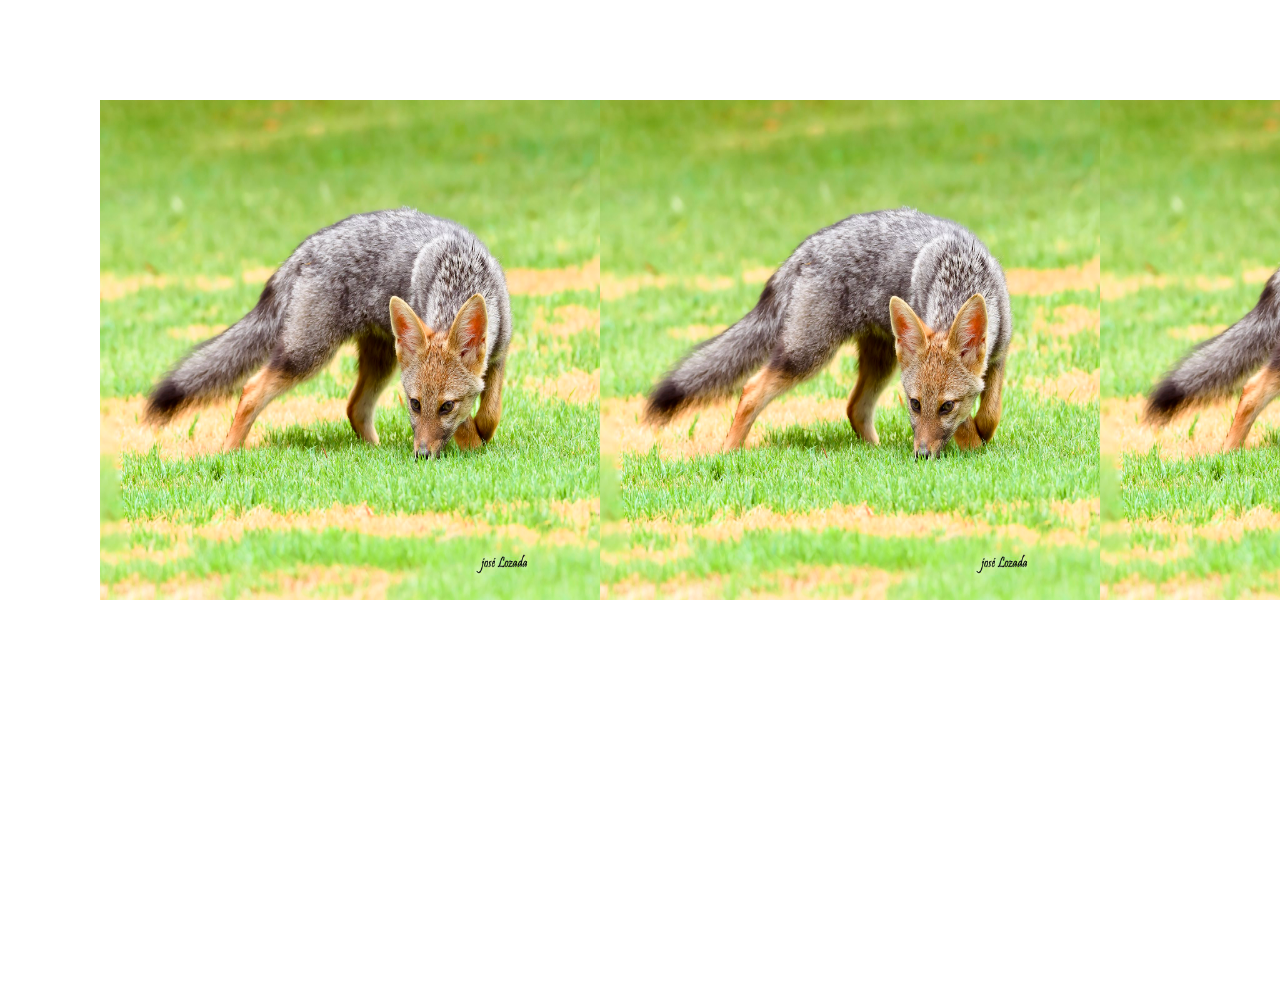
==== 作業二/index.html @ d9bd9595 "創建資料夾" ====
<!DOCTYPE html>
<html lang="en">
<head>
    <meta charset="UTF-8">
    <meta http-equiv="X-UA-Compatible" content="IE=edge">
    <meta name="viewport" content="width=device-width, initial-scale=1.0">
    <link rel="stylesheet" href="reset.css">
    <link rel="stylesheet" href="index.css">
    <title>輪播</title>
</head>
<body>
    <div class="imgs" id="imgs">
    </div>
    <div class="canvas">
        <ul class="imgbox">
            <li><img src="./imgs/Fox.jpeg" alt=""></li>
            <li><img src="./imgs/Fox.jpeg" alt=""></li>
            <li><img src="./imgs/Fox.jpeg" alt=""></li>
        </ul>
    </div>
</body>
<script src="index.js"></script>
</html>
---- 作業二/index.css ----
html,
body {
    height: 100%;
}
.imgs img{
    display: none;
    cursor: pointer;
}
.clearfix:after {
    content:'';
    display:table;
    clear:both;
}
.canvas { 
    position: relative;
    margin: 100px;
    width: 500px;
    height: 500px;
}
.canvas .imgbox {
    position: absolute;
    top: 0;
    left: 0;
}
.imgbox {
    width: 1500px;
}
.canvas li {
    float: left;
    list-style: none;
}
.canvas img {
    width: 500px;
    height: 500px;
}
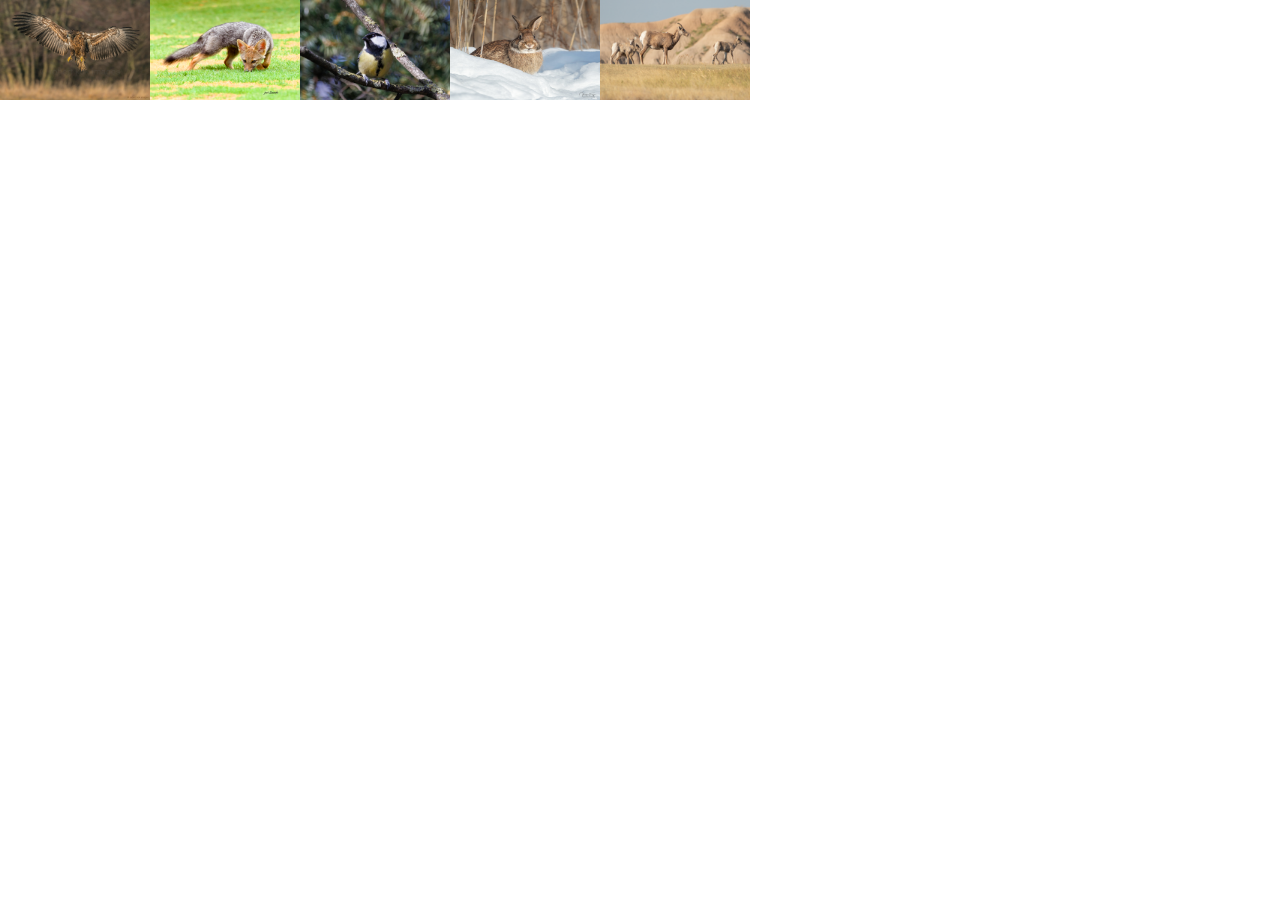
==== commit 3649b078: "check01" ====
--- a/作業二/index.html
+++ b/作業二/index.html
@@ -10,13 +10,20 @@
 </head>
 <body>
     <div class="imgs" id="imgs">
+        <!-- 首頁圖片 -->
     </div>
     <div class="canvas">
-        <ul class="imgbox">
-            <li><img src="./imgs/Fox.jpeg" alt=""></li>
-            <li><img src="./imgs/Fox.jpeg" alt=""></li>
-            <li><img src="./imgs/Fox.jpeg" alt=""></li>
+        <ul class="wrap"> 
+            <!-- 輪播圖片 -->
         </ul>
+        <div class="btn left">左</div>
+        <div class="btn right">右</div>
+        <ul class="dots">
+            <!-- 原點 -->
+        </ul>
+        <div class="close">
+            <p>關閉</p>
+        </div>
     </div>
 </body>
 <script src="index.js"></script>
--- a/作業二/index.css
+++ b/作業二/index.css
@@ -2,36 +2,96 @@
 body {
     height: 100%;
 }
-.imgs img{
+.imgs img {
+    cursor: pointer;
+    width: 150px;
+    height: 100px;
+}
+.canvas { 
     display: none;
+    position: relative;
+    height: 100%;
+    overflow: hidden;
+    background-color: #000;
+}
+.canvas .wrap {
+    position: relative;
+    height: 100%;
+}
+.canvas .wrap .imgBox {
+    position: relative;
+    float: left;
+    height: 100%;
+    list-style: none;
+}
+.canvas .wrap .imgBox img {
+    position: absolute;
+    top: 0;
+    bottom: 0;
+    left: 0;
+    right: 0;
+    margin: auto;
+    max-width: 100%;
+    max-height: 100%;
+}
+.btn {
+    position: absolute;
+    top: 50%;
+    margin: 10px;
+    border: 1px solid #FFF;
+    border-radius: 50%;
+    padding: 5px;
+    text-decoration: none;
+    cursor: pointer;
+    color: #FFF;
+
+}
+.left {
+    left: 0;
+}
+.right {
+    right: 0;
+}
+.canvas .dots {
+    position: absolute;
+    top: auto;
+    bottom: 0;
+    left: 0;
+    right: 0;
+    margin: auto;
+    padding-bottom: 25px;
+    max-width: 100%;
+    height: auto;
+    
+}
+.canvas .dots .dot {
+    float: left;
+    margin-right: 10px;
+    width: 20px;
+    height: 20px;
+    border: none;
+    border-radius: 50%;
+    opacity: 0.2;
+}
+.canvas .dots .dot img {
+    width: 100%;
+    height: 100%;
+    border-radius: 50%;
     cursor: pointer;
 }
-.clearfix:after {
-    content:'';
-    display:table;
-    clear:both;
+.canvas .dots .dot:last-of-type{
+    margin-right: 0;
 }
-.canvas { 
-    position: relative;
-    margin: 100px;
-    width: 500px;
-    height: 500px;
-}
-.canvas .imgbox {
+.close {
     position: absolute;
     top: 0;
-    left: 0;
-}
-.imgbox {
-    width: 1500px;
-}
-.canvas li {
-    float: left;
-    list-style: none;
-}
-.canvas img {
-    width: 500px;
-    height: 500px;
+    right: 0;
+    margin: 10px;
+    border-radius: 50%;
+    padding: 5px;
+    text-decoration: none;
+    cursor: pointer;
+    color: #FFF;
 }
 
 
@@ -45,4 +105,3 @@
 
 
 
-
